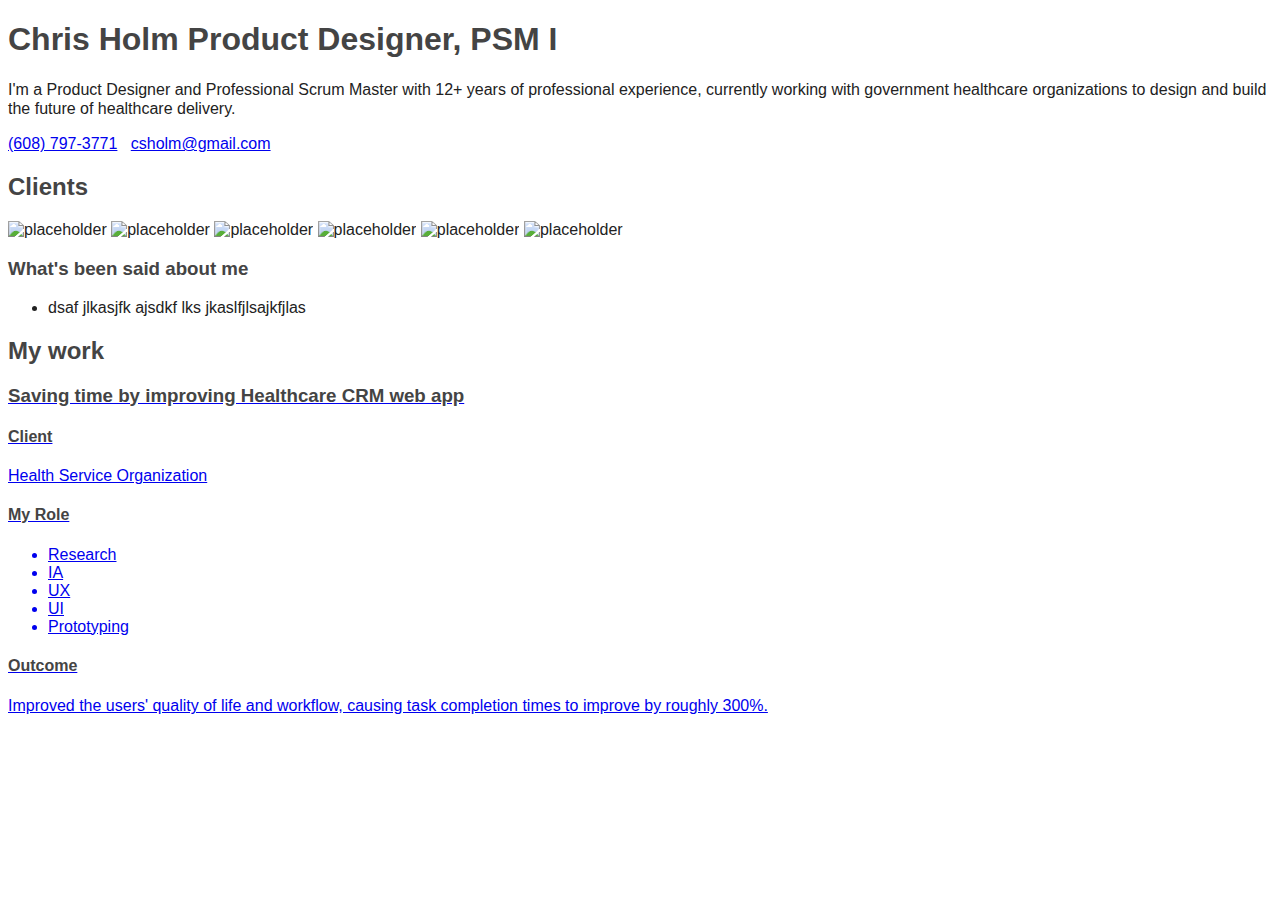
==== index.html @ 57f51cd5 "content updates" ====
<!DOCTYPE html>
<html lang="en">

<head>
    <meta charset="UTF-8">
    <meta http-equiv="X-UA-Compatible" content="IE=edge">
    <meta name="viewport" content="width=device-width, initial-scale=1.0">
    <title>C.S. Holm Designs</title>

    <link rel="stylesheet" href="css/styles.css">


</head>

<body>


    <header>

        <h1>
            Chris Holm
            <span class="sub-heading">
                Product Designer, PSM I
            </span>
        </h1>

        <p>
            I'm a Product Designer and Professional Scrum Master with 12+ years of professional experience, currently working with government healthcare organizations to design and build the future of healthcare delivery.
        </p>



        <p class="contact">
            <a href="tel:6087973771">(608) 797-3771</a>
            &nbsp;
            <a href="mailto:csholm@gmail.com">csholm@gmail.com</a>
        </p>

    </header>


    <main>

        <section>

            <h2>
                Clients
            </h2>

            <div class="imgs-container">
                <img src="https://via.placeholder.com/200x40" alt="placeholder">

                <img src="https://via.placeholder.com/200x40" alt="placeholder">

                <img src="https://via.placeholder.com/200x40" alt="placeholder">

                <img src="https://via.placeholder.com/200x40" alt="placeholder">

                <img src="https://via.placeholder.com/200x40" alt="placeholder">

                <img src="https://via.placeholder.com/200x40" alt="placeholder">
            </div>



            <h3>
                What's been said about me
            </h3>

            <div class="testimonials">

                <ul>
                    <li>dsaf jlkasjfk ajsdkf lks jkaslfjlsajkfjlas</li>
                </ul>

            </div>


        </section>


        <section>

            <h2>
                My work
            </h2>


            <article class="card">
                <a href="/post" aria-label="Title of post">
                    <div class="flex">

                        <div class="card-img">
                        
                            
                        </div>


                        <div class="card-content">

                            <h3>
                                Saving time by improving Healthcare CRM web app
                            </h3>

                            <h4>
                                Client
                            </h4>
                            <span class="sub-heading">
                                Health Service Organization
                            </span>


                            <h4>
                                My Role
                            </h4>


                            <ul>
                                <li>
                                    Research
                                </li>

                                <li>
                                    IA
                                </li>

                                <li>
                                    UX
                                </li>

                                <li>
                                    UI
                                </li>

                                <li>
                                    Prototyping
                                </li>
                            </ul>

                            <h4>
                                Outcome
                            </h4>

                            <p>
                                Improved the users' quality of life and workflow, causing task completion times to
                                improve
                                by roughly 300%.

                            </p>
                        </div>

                    </div>

                </a>
            </article>


        </section>




    </main>
</body>

</html>
---- css/styles.css ----
html {
  font-size: 16px;
  font-family: "Gill Sans", "Gill Sans MT", Calibri, "Trebuchet MS", sans-serif;
  color: #222222;
}

h1 {
  color: #444444;
}

h2 {
  color: #444444;
}

h3 {
  color: #444444;
}

h4 {
  color: #444444;
}

h5 {
  color: #444444;
}

h6 {
  color: #444444;
}

p {
  font-size: 1rem;
  line-height: 1.2;
}

.role {
  font-size: 1rem;
  line-height: 1.2;
  display: block;
}/*# sourceMappingURL=styles.css.map */
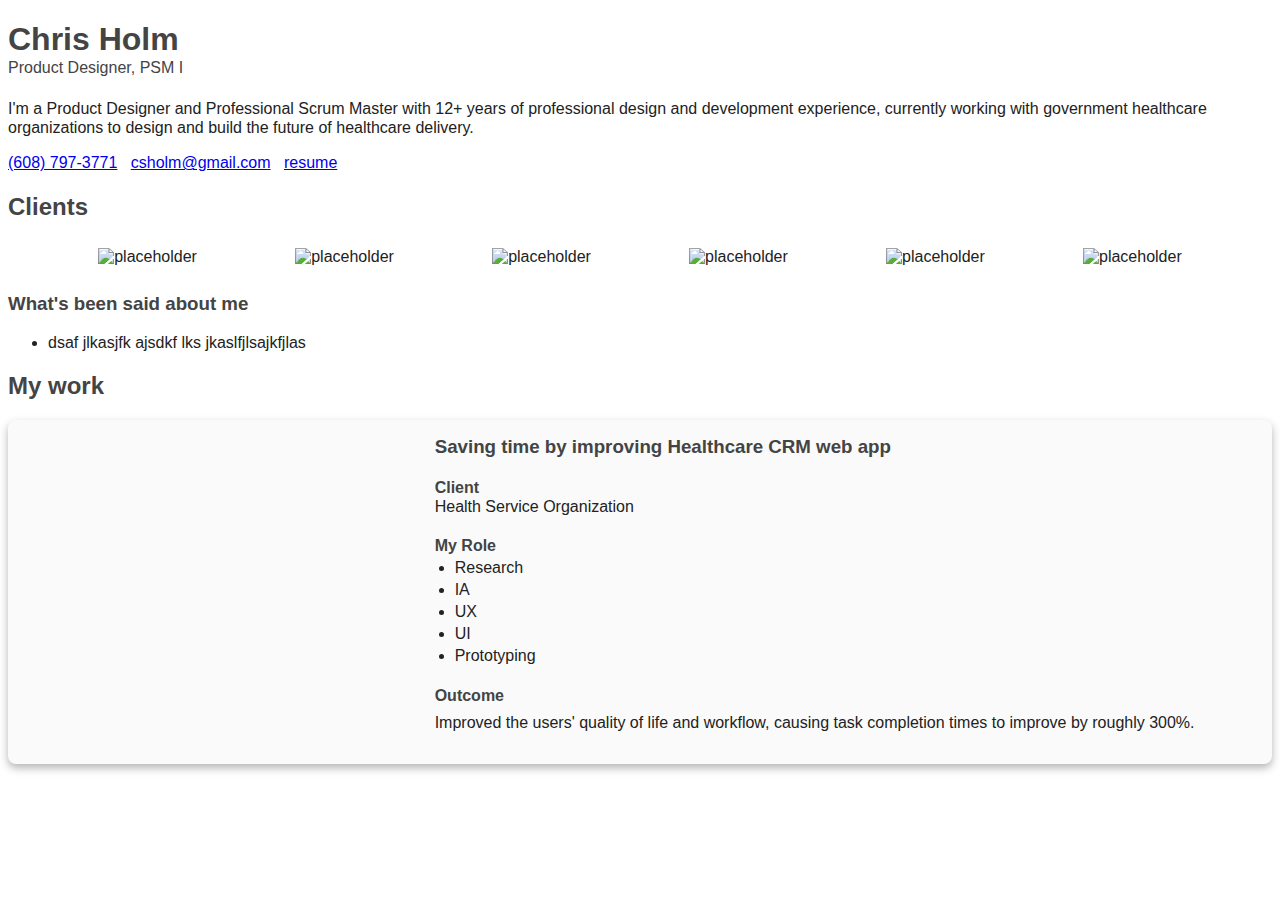
==== commit 6f43a63f: "updates" ====
--- a/index.html
+++ b/index.html
@@ -25,7 +25,7 @@
         </h1>
 
         <p>
-            I'm a Product Designer and Professional Scrum Master with 12+ years of professional experience, currently working with government healthcare organizations to design and build the future of healthcare delivery.
+            I'm a Product Designer and Professional Scrum Master with 12+ years of professional design and development experience, currently working with government healthcare organizations to design and build the future of healthcare delivery.
         </p>
 
 
@@ -34,6 +34,8 @@
             <a href="tel:6087973771">(608) 797-3771</a>
             &nbsp;
             <a href="mailto:csholm@gmail.com">csholm@gmail.com</a>
+            &nbsp;
+            <a href="#">resume</a>
         </p>
 
     </header>
@@ -47,7 +49,7 @@
                 Clients
             </h2>
 
-            <div class="imgs-container">
+            <div class="img-container">
                 <img src="https://via.placeholder.com/200x40" alt="placeholder">
 
                 <img src="https://via.placeholder.com/200x40" alt="placeholder">
@@ -88,11 +90,11 @@
 
             <article class="card">
                 <a href="/post" aria-label="Title of post">
-                    <div class="flex">
+                    <div class="flex-row">
 
                         <div class="card-img">
-                        
-                            
+
+
                         </div>
 
 
--- a/css/styles.css
+++ b/css/styles.css
@@ -6,26 +6,37 @@
 
 h1 {
   color: #444444;
+  font-weight: 600;
 }
 
 h2 {
   color: #444444;
+  font-weight: 600;
 }
 
 h3 {
   color: #444444;
+  font-weight: 600;
 }
 
 h4 {
   color: #444444;
+  font-weight: 600;
 }
 
 h5 {
   color: #444444;
+  font-weight: 600;
 }
 
 h6 {
   color: #444444;
+  font-weight: 600;
+}
+
+.flex-row {
+  display: flex;
+  flex-direction: row;
 }
 
 p {
@@ -33,8 +44,68 @@
   line-height: 1.2;
 }
 
-.role {
+.sub-heading {
   font-size: 1rem;
   line-height: 1.2;
   display: block;
+  font-weight: 400;
+}
+
+.card {
+  background-color: #fafafa;
+  box-shadow: 0px 4px 8px 0px rgba(68, 68, 68, 0.4);
+  transition: box-shadow 300ms;
+  border-radius: 0.5rem;
+}
+.card:hover, .card:focus {
+  box-shadow: 0px 8px 16px 4px rgba(68, 68, 68, 0.4);
+}
+.card .card-content {
+  padding: 1rem;
+  flex: 2;
+}
+.card .card-img {
+  flex: 1;
+  background-image: url("https://via.placeholder.com/200");
+  background-size: cover;
+  background-position: center;
+  height: auto;
+}
+.card a {
+  text-decoration: none;
+  color: #222222;
+}
+.card h3 {
+  margin: 0;
+}
+.card h4 {
+  margin-bottom: 0;
+}
+.card ul {
+  margin-top: 0;
+  padding-left: 1.25rem;
+}
+.card li {
+  margin: 0.25rem 0;
+}
+.card p {
+  margin-top: 0.5rem;
+}
+@media screen and (max-width: 540px) {
+  .card .flex-row {
+    flex-direction: column;
+  }
+  .card .card-img {
+    height: 200px;
+    flex: none;
+  }
+}
+
+.img-container {
+  display: flex;
+  justify-content: space-evenly;
+  flex-wrap: wrap;
+}
+.img-container img {
+  margin: 0.5rem;
 }/*# sourceMappingURL=styles.css.map */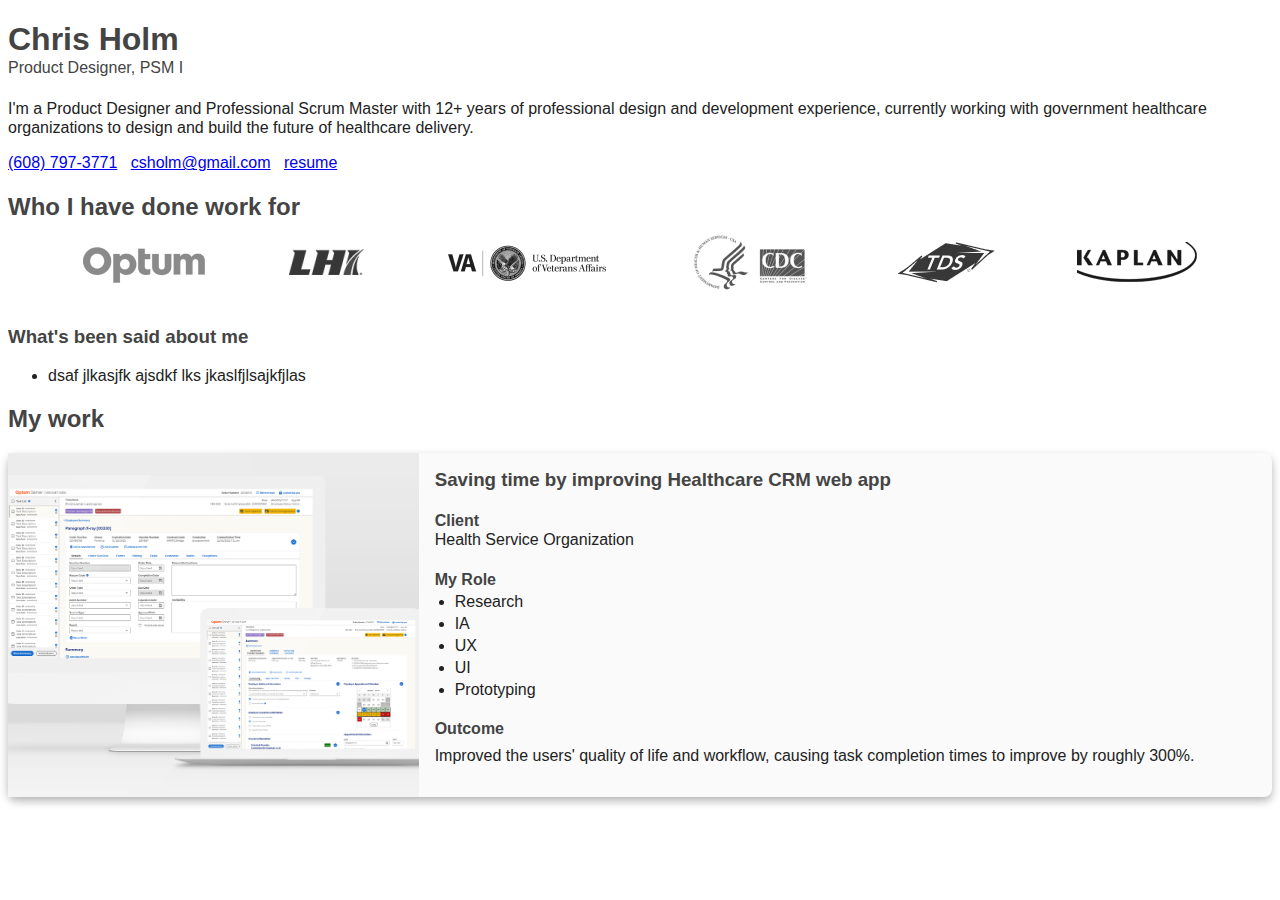
==== commit a99acc63: "added images" ====
--- a/index.html
+++ b/index.html
@@ -45,22 +45,41 @@
 
         <section>
 
-            <h2>
-                Clients
+            <h2 class="mb-0">
+                Who I have done work for
             </h2>
 
             <div class="img-container">
-                <img src="https://via.placeholder.com/200x40" alt="placeholder">
+                <div>
 
-                <img src="https://via.placeholder.com/200x40" alt="placeholder">
+                    <img src="images\Optum.png" alt="Optum">
+                </div>
 
-                <img src="https://via.placeholder.com/200x40" alt="placeholder">
+                <div>
 
-                <img src="https://via.placeholder.com/200x40" alt="placeholder">
+                    <img src="images\lhi.png" alt="LHI">
+                </div>
 
-                <img src="https://via.placeholder.com/200x40" alt="placeholder">
+                <div>
 
-                <img src="https://via.placeholder.com/200x40" alt="placeholder">
+                    <img src="images\VA.png" alt="U.S. Department of Veterans Affairs">
+                </div>
+
+                <div>
+
+                    <img src="images\CDC.png" alt="Center For Disease Control and Prevention">
+                </div>
+
+                <div>
+
+                    <img src="images\tds.png" alt="TDS">
+                </div>
+
+                <div>
+
+                    
+                    <img src="images\kaplan.png" alt="Kaplan">
+                </div>
             </div>
 
 
--- a/css/styles.css
+++ b/css/styles.css
@@ -66,7 +66,7 @@
 }
 .card .card-img {
   flex: 1;
-  background-image: url("https://via.placeholder.com/200");
+  background-image: url("/images/mnw-card.png");
   background-size: cover;
   background-position: center;
   height: auto;
@@ -104,8 +104,15 @@
 .img-container {
   display: flex;
   justify-content: space-evenly;
+  align-items: center;
   flex-wrap: wrap;
 }
 .img-container img {
   margin: 0.5rem;
+  width: auto;
+  height: auto;
+}
+
+.mb-0 {
+  margin-bottom: 0;
 }/*# sourceMappingURL=styles.css.map */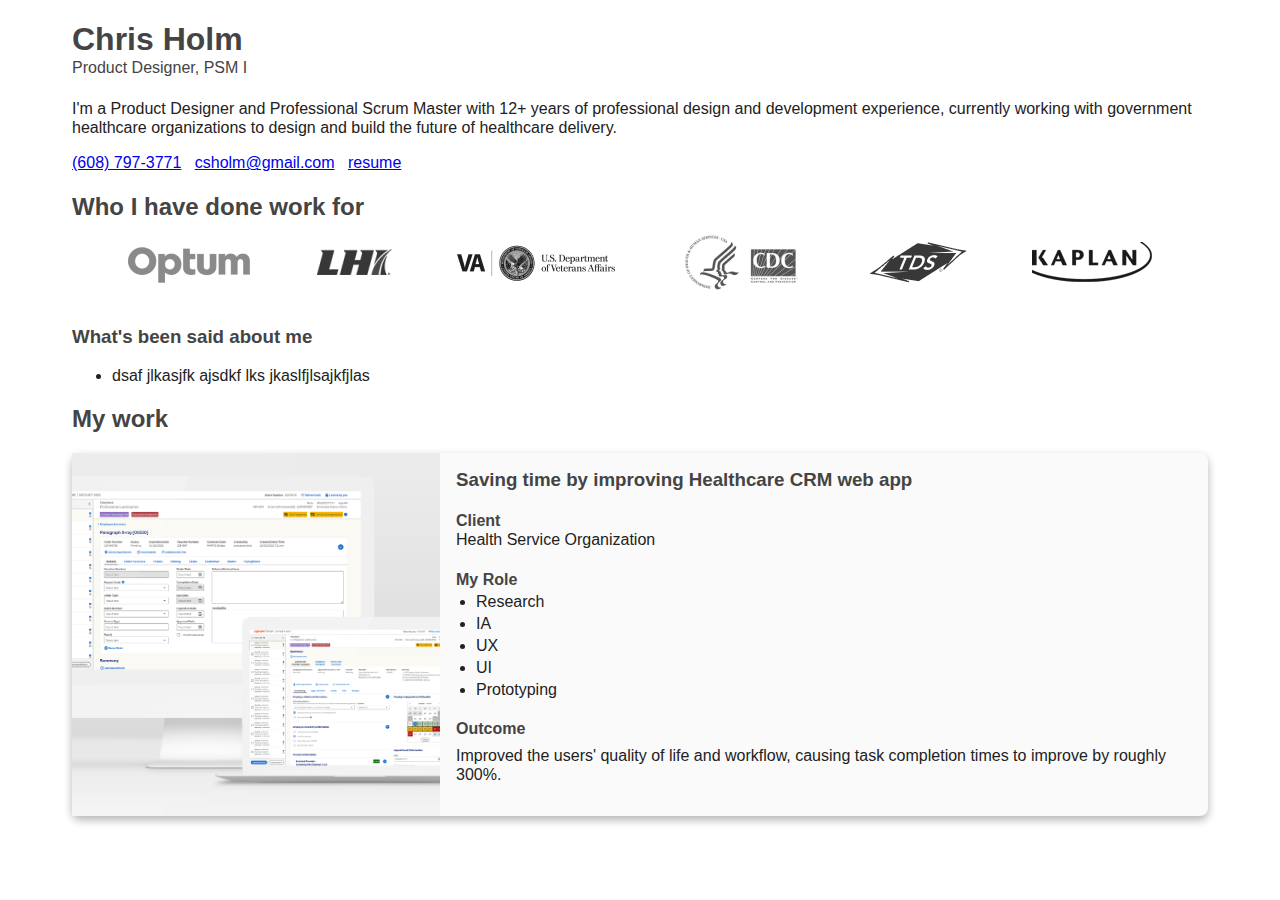
==== commit 76f1c5f5: "tweek" ====
--- a/index.html
+++ b/index.html
@@ -108,7 +108,7 @@
 
 
             <article class="card">
-                <a href="/post" aria-label="Title of post">
+                <a href="#" aria-label="Title of post">
                     <div class="flex-row">
 
                         <div class="card-img">
--- a/css/styles.css
+++ b/css/styles.css
@@ -2,6 +2,10 @@
   font-size: 16px;
   font-family: "Gill Sans", "Gill Sans MT", Calibri, "Trebuchet MS", sans-serif;
   color: #222222;
+}
+
+header, main {
+  padding: 0 4rem;
 }
 
 h1 {
@@ -66,7 +70,7 @@
 }
 .card .card-img {
   flex: 1;
-  background-image: url("/images/mnw-card.png");
+  background-image: url("../images/mnw-card.png");
   background-size: cover;
   background-position: center;
   height: auto;
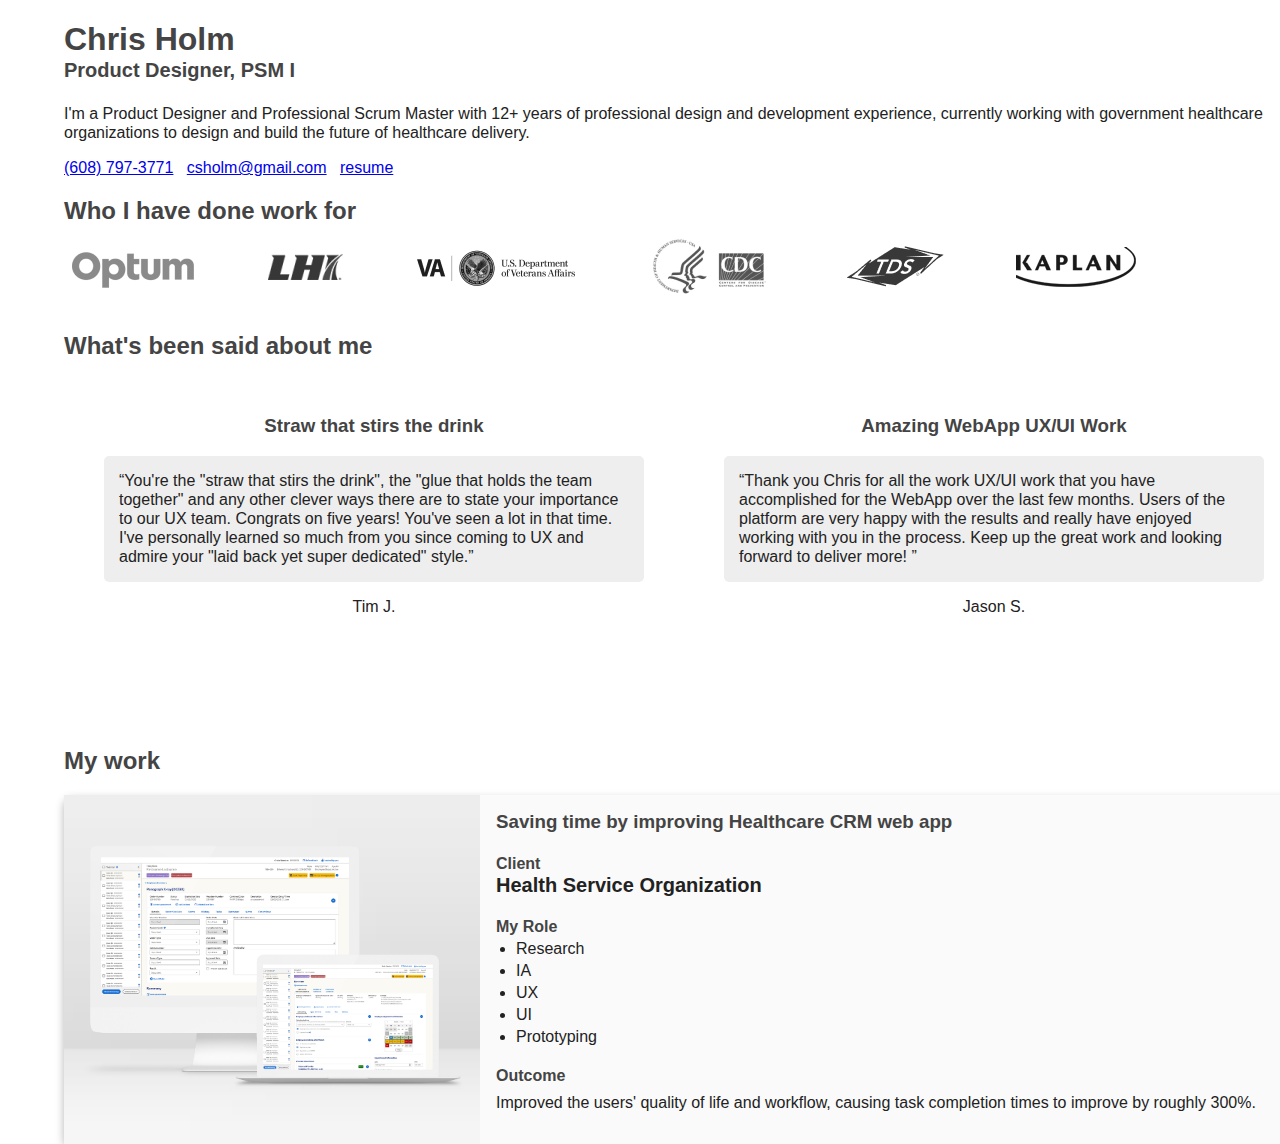
==== commit f0db6be9: "add testimonials" ====
--- a/index.html
+++ b/index.html
@@ -25,7 +25,9 @@
         </h1>
 
         <p>
-            I'm a Product Designer and Professional Scrum Master with 12+ years of professional design and development experience, currently working with government healthcare organizations to design and build the future of healthcare delivery.
+            I'm a Product Designer and Professional Scrum Master with 12+ years of professional design and development
+            experience, currently working with government healthcare organizations to design and build the future of
+            healthcare delivery.
         </p>
 
 
@@ -77,22 +79,225 @@
 
                 <div>
 
-                    
+
                     <img src="images\kaplan.png" alt="Kaplan">
                 </div>
             </div>
 
 
-
-            <h3>
+            </section>
+
+            <section>
+
+            <h2>
                 What's been said about me
-            </h3>
-
-            <div class="testimonials">
-
-                <ul>
-                    <li>dsaf jlkasjfk ajsdkf lks jkaslfjlsajkfjlas</li>
-                </ul>
+            </h2>
+
+            <div class="testimonial-container">
+
+
+                <figure>
+                    <blockquote>
+                        <h3>Straw that stirs the drink</h3>
+
+                        <p>You're the "straw that stirs the drink", the "glue that holds the team together" and any
+                            other clever ways there are to state your importance to our UX team. Congrats on five years!
+                            You've seen a lot in that time. I've personally learned so much from you since coming to UX
+                            and admire your "laid back yet super dedicated" style.</p>
+                    </blockquote>
+                    <figcaption>Tim J.</figcaption>
+                </figure>
+
+                <figure>
+                    <blockquote>
+
+                        <h3>Amazing WebApp UX/UI Work</h3>
+
+                        <p>Thank you Chris for all the work UX/UI work that you have accomplished for the WebApp over
+                            the last few months. Users of the platform are very happy with the results and really have
+                            enjoyed working with you in the process. Keep up the great work and looking forward to
+                            deliver more!
+                        </p>
+                    </blockquote>
+                    <figcaption>Jason S.</figcaption>
+                </figure>
+
+                <figure>
+                    <blockquote>
+
+                        <h3>Uplifting
+                        </h3>
+
+                        <p>Thanks, Chris, for uplifting the departments' morale, for pushing the boundaries of our
+                            Worksheets, and for being willing to answer questions. You’re an irreplaceable asset to the
+                            UX team and I look forward to learning from you more in the future.
+
+                        </p>
+                    </blockquote>
+                    <figcaption>Rachel R</figcaption>
+                </figure>
+
+
+                <figure>
+                    <blockquote>
+
+                        <h3>Great job on the Execetive dashboard!
+
+                        </h3>
+
+                        <p>
+                            Thank you for the work to get us to today's milestone review with Patty. It went great
+                            thanks to your work and collaboration. Especially want to call out your persistence and
+                            ability to make progress at times when we weren't sure of requirements or next steps.
+                            Appreciate the hard work -- and especially the teamwork. Thank you and have a good holiday!
+
+                        </p>
+                    </blockquote>
+                    <figcaption>Padmini C.</figcaption>
+                </figure>
+
+
+
+                <figure>
+                    <blockquote>
+
+                        <h3>Has knowledge and willing to share.</h3>
+
+                        <p>
+                            Chris has been crucial for the UX team in onboarding and acclimating us to the culture of
+                            LHI. He is a great resource for all of our questions related to the Portals and processes of
+                            the company. He has solid relationships with leadership and includes any relevant info to
+                            our team, that we would otherwise not be aware of. His candor, openness to listening to the
+                            team with new ideas is much appreciated. Raised hands to Chris!
+                        </p>
+                    </blockquote>
+                    <figcaption>Rae M.</figcaption>
+                </figure>
+
+
+
+                
+                <figure>
+                    <blockquote>
+
+                        <h3>Commitment to Colleagues</h3>
+
+                        <p>
+                            Chris was eager to jump in and lend a helping hand when I began to identify digital communication enhancements for one of our contracts. He was not the accountable UX designer assigned to the work, but was willing to bring his top-notch UX/UI and contract knowledge to the table without hesitation. He went even further to follow-up with suggested tools that will aid in my research to enhance our communication data. While working together it was apparent Chris had the end user top of mind in addition to being a reliable and supportive colleague. Thank you Chris for your help, dedication to the organization, and collaboration! You made a new comer feel very welcome.
+                        </p>
+                    </blockquote>
+                    <figcaption>Hailee L.</figcaption>
+                </figure>
+
+
+                <figure>
+                    <blockquote>
+
+                        <h3>Facilitating Innovation</h3>
+
+                        <p>
+                            Chris, I don't think the Rebid team could have defined their completely revamped process for managing cases without you there to facilitate the workshop. You spent 4 days in a room with 15-20 people and managed to wireframe a brand new interface for them to use only a couple days later. Thank you for the amazing work!
+
+                        </p>
+                    </blockquote>
+                    <figcaption>LIZ B.</figcaption>
+                </figure>
+
+
+                <figure>
+                    <blockquote>
+
+                        <h3>An absolute work horse and fountain of knowledge!</h3>
+
+                        <p>
+                            I don't know what I would have done the last four months without Chris. Four new team members (new to the company) were added to the UX team since March and despite being responsible for a few different products, Chris never shied away from sharing his knowledge or mentoring anyone one-on-one. On top of that, he had to take on the workload of two senior members--increasing his product total to six or so. Despite everything, Chris is STILL producing high quality work. Thank you for all that you've done Chris! The team and I appreciate it!
+                        </p>
+                    </blockquote>
+                    <figcaption>Liz B.</figcaption>
+                </figure> 
+
+
+
+                
+                <figure>
+                    <blockquote>
+
+                        <h3>Excellent Solutioning and Turn Around</h3>
+
+                        <p>
+                            Chris killed it on external 508 auditor findings. Under a tight turn around time, he mocked up new LHI.Care Dashboard Cards and a game plan to then discuss with the external auditor. Chris came prepared to discuss the User Experience behind our new mockup. The meeting went extremely well in part to Chris. There was a little back and forth with the auditor, a solution was identified that made everyone happy and gave our team a clear path forward to update our 508 compliance findings. Because of Chris' articulate explanation of the User Experience behind our site and his professionalism, the meeting went exceptionally well.
+                        </p>
+                    </blockquote>
+                    <figcaption>James K.</figcaption>
+                </figure> 
+
+
+                <figure>
+                    <blockquote>
+
+                        <h3>Helping drive value across teams</h3>
+
+                        <p>
+                            Chris plays a pivotal role in the UX design team's sprint process and helps drive value with the example he sets for others on the team. He is always looking for ways to improve his own work process and deliverables while also improving how the team gets work done. I appreciate the shadow that Chris casts across our team and beyond, and can see the positive impact it has on others.
+                        </p>
+                    </blockquote>
+                    <figcaption>David S.</figcaption>
+                </figure> 
+
+
+                <figure>
+                    <blockquote>
+
+                        <h3>Always stepping up to the challenge</h3>
+
+                        <p>
+                            Thank you Chris for going above and beyond, and putting in the extra time to prop up the CCN Provider Reimagine project from a UX/UI standpoint. Without delay, Chris jumped into the project, met with team members, and produced deliverables that will allow the team to continue to progress at a rapid pace. Chris's tremendous skill as a UX/UI professional is matched by his integrity, and he always proves himself (often very quickly, such as in this case) a valued member of any team he is on.
+                        </p>
+                    </blockquote>
+                    <figcaption>David S.</figcaption>
+                </figure>  
+
+
+                <figure>
+                    <blockquote>
+
+                        <h3>Incredible UX Work</h3>
+
+                        <p>
+                            Chris really knocked it out of the park with some amazing UX mockups delivered super quickly. We were in a really rough spot with the Provider Reimagine project with well over one hundred storypoints to build this sprint, but almost no UX framework to build off of. Chris jumped in on the project, collaborated with us on what was needed, and then delivered several extremely high quality mockups before the weekend. Our developers now have a very solid guideline to build towards, and I believe our users will be quite happy with the results.
+                        </p>
+                    </blockquote>
+                    <figcaption>Adam S.</figcaption>
+                </figure>  
+
+
+                <figure>
+                    <blockquote>
+
+                        <h3>Thank you Chris!</h3>
+
+                        <p>
+                            Thank you for all of the time you have invested in the VACCN Reimagine Provider Web App. Not only did you update all the views to match what has been built over the last two sprints but also sat in numerous meetings to get new mock ups prepped for this next sprint. We are so happy to have you on the team and all the innovative ideas that you are bringing to make the web app look sharp. Thank you Chris!
+                        </p>
+                    </blockquote>
+                    <figcaption>Heather V.</figcaption>
+                </figure>  
+
+
+
+
+
+
+ 
+
+
+
+
+
+
+
+
+
 
             </div>
 
--- a/css/styles.css
+++ b/css/styles.css
@@ -1,38 +1,34 @@
+@charset "UTF-8";
 html {
   font-size: 16px;
   font-family: "Gill Sans", "Gill Sans MT", Calibri, "Trebuchet MS", sans-serif;
   color: #222222;
 }
 
-header, main {
+body {
+  margin: 0 auto;
+  width: -webkit-fit-content;
+  width: -moz-fit-content;
+  width: fit-content;
+}
+
+header,
+main {
+  max-width: 1280px;
   padding: 0 4rem;
 }
-
-h1 {
-  color: #444444;
-  font-weight: 600;
+@media screen and (max-width: 540px) {
+  header,
+main {
+    padding: 0 2rem;
+  }
 }
 
-h2 {
-  color: #444444;
-  font-weight: 600;
-}
-
-h3 {
-  color: #444444;
-  font-weight: 600;
-}
-
-h4 {
-  color: #444444;
-  font-weight: 600;
-}
-
-h5 {
-  color: #444444;
-  font-weight: 600;
-}
-
+h1,
+h2,
+h3,
+h4,
+h5,
 h6 {
   color: #444444;
   font-weight: 600;
@@ -49,10 +45,10 @@
 }
 
 .sub-heading {
-  font-size: 1rem;
+  font-size: 1.25rem;
   line-height: 1.2;
   display: block;
-  font-weight: 400;
+  font-weight: 600;
 }
 
 .card {
@@ -106,8 +102,9 @@
 }
 
 .img-container {
+  max-width: 1080px;
   display: flex;
-  justify-content: space-evenly;
+  justify-content: space-between;
   align-items: center;
   flex-wrap: wrap;
 }
@@ -116,7 +113,47 @@
   width: auto;
   height: auto;
 }
+@media screen and (max-width: 540px) {
+  .img-container {
+    justify-content: space-evenly;
+  }
+}
 
 .mb-0 {
   margin-bottom: 0;
+}
+
+blockquote {
+  margin: 0;
+}
+blockquote h2,
+blockquote h3 {
+  text-align: center;
+}
+
+blockquote p {
+  padding: 15px;
+  background: #eee;
+  border-radius: 5px;
+}
+
+blockquote p::before {
+  content: "“";
+}
+
+blockquote p::after {
+  content: "”";
+}
+
+figcaption {
+  text-align: center;
+}
+
+.testimonial-container {
+  display: flex;
+  overflow-y: auto;
+}
+.testimonial-container figure {
+  width: 100%;
+  min-width: 540px;
 }/*# sourceMappingURL=styles.css.map */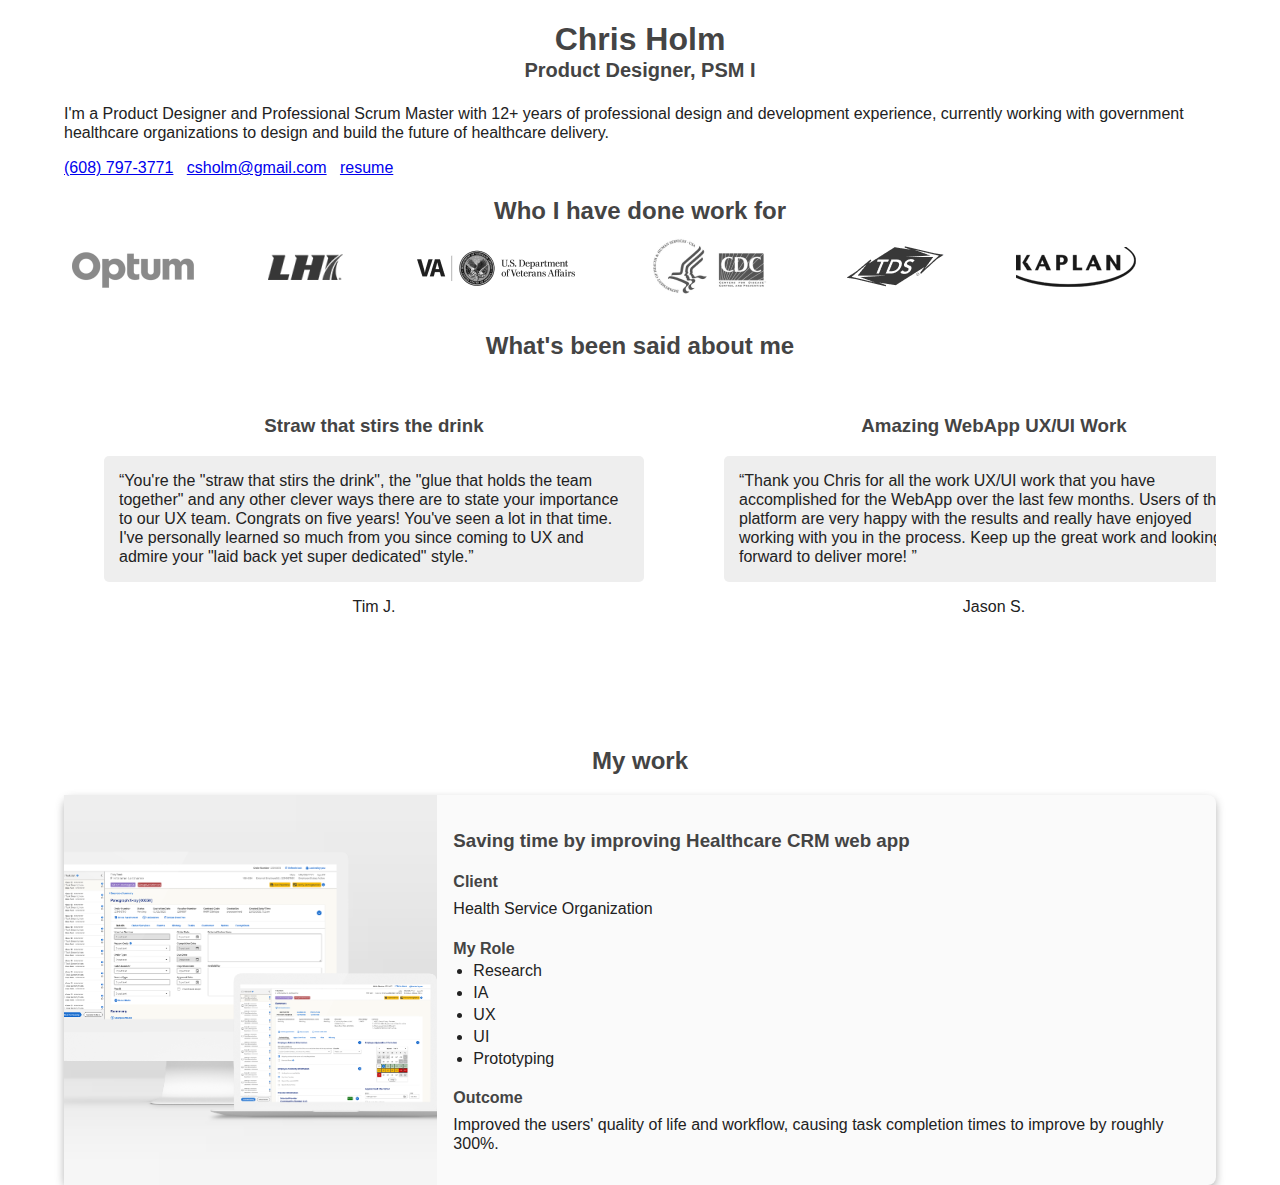
==== commit f2c4aca7: "fixed body style" ====
--- a/index.html
+++ b/index.html
@@ -85,9 +85,9 @@
             </div>
 
 
-            </section>
-
-            <section>
+        </section>
+
+        <section>
 
             <h2>
                 What's been said about me
@@ -176,14 +176,21 @@
 
 
 
-                
+
                 <figure>
                     <blockquote>
 
                         <h3>Commitment to Colleagues</h3>
 
                         <p>
-                            Chris was eager to jump in and lend a helping hand when I began to identify digital communication enhancements for one of our contracts. He was not the accountable UX designer assigned to the work, but was willing to bring his top-notch UX/UI and contract knowledge to the table without hesitation. He went even further to follow-up with suggested tools that will aid in my research to enhance our communication data. While working together it was apparent Chris had the end user top of mind in addition to being a reliable and supportive colleague. Thank you Chris for your help, dedication to the organization, and collaboration! You made a new comer feel very welcome.
+                            Chris was eager to jump in and lend a helping hand when I began to identify digital
+                            communication enhancements for one of our contracts. He was not the accountable UX designer
+                            assigned to the work, but was willing to bring his top-notch UX/UI and contract knowledge to
+                            the table without hesitation. He went even further to follow-up with suggested tools that
+                            will aid in my research to enhance our communication data. While working together it was
+                            apparent Chris had the end user top of mind in addition to being a reliable and supportive
+                            colleague. Thank you Chris for your help, dedication to the organization, and collaboration!
+                            You made a new comer feel very welcome.
                         </p>
                     </blockquote>
                     <figcaption>Hailee L.</figcaption>
@@ -196,7 +203,10 @@
                         <h3>Facilitating Innovation</h3>
 
                         <p>
-                            Chris, I don't think the Rebid team could have defined their completely revamped process for managing cases without you there to facilitate the workshop. You spent 4 days in a room with 15-20 people and managed to wireframe a brand new interface for them to use only a couple days later. Thank you for the amazing work!
+                            Chris, I don't think the Rebid team could have defined their completely revamped process for
+                            managing cases without you there to facilitate the workshop. You spent 4 days in a room with
+                            15-20 people and managed to wireframe a brand new interface for them to use only a couple
+                            days later. Thank you for the amazing work!
 
                         </p>
                     </blockquote>
@@ -210,26 +220,38 @@
                         <h3>An absolute work horse and fountain of knowledge!</h3>
 
                         <p>
-                            I don't know what I would have done the last four months without Chris. Four new team members (new to the company) were added to the UX team since March and despite being responsible for a few different products, Chris never shied away from sharing his knowledge or mentoring anyone one-on-one. On top of that, he had to take on the workload of two senior members--increasing his product total to six or so. Despite everything, Chris is STILL producing high quality work. Thank you for all that you've done Chris! The team and I appreciate it!
+                            I don't know what I would have done the last four months without Chris. Four new team
+                            members (new to the company) were added to the UX team since March and despite being
+                            responsible for a few different products, Chris never shied away from sharing his knowledge
+                            or mentoring anyone one-on-one. On top of that, he had to take on the workload of two senior
+                            members--increasing his product total to six or so. Despite everything, Chris is STILL
+                            producing high quality work. Thank you for all that you've done Chris! The team and I
+                            appreciate it!
                         </p>
                     </blockquote>
                     <figcaption>Liz B.</figcaption>
-                </figure> 
-
-
-
-                
+                </figure>
+
+
+
+
                 <figure>
                     <blockquote>
 
                         <h3>Excellent Solutioning and Turn Around</h3>
 
                         <p>
-                            Chris killed it on external 508 auditor findings. Under a tight turn around time, he mocked up new LHI.Care Dashboard Cards and a game plan to then discuss with the external auditor. Chris came prepared to discuss the User Experience behind our new mockup. The meeting went extremely well in part to Chris. There was a little back and forth with the auditor, a solution was identified that made everyone happy and gave our team a clear path forward to update our 508 compliance findings. Because of Chris' articulate explanation of the User Experience behind our site and his professionalism, the meeting went exceptionally well.
+                            Chris killed it on external 508 auditor findings. Under a tight turn around time, he mocked
+                            up new LHI.Care Dashboard Cards and a game plan to then discuss with the external auditor.
+                            Chris came prepared to discuss the User Experience behind our new mockup. The meeting went
+                            extremely well in part to Chris. There was a little back and forth with the auditor, a
+                            solution was identified that made everyone happy and gave our team a clear path forward to
+                            update our 508 compliance findings. Because of Chris' articulate explanation of the User
+                            Experience behind our site and his professionalism, the meeting went exceptionally well.
                         </p>
                     </blockquote>
                     <figcaption>James K.</figcaption>
-                </figure> 
+                </figure>
 
 
                 <figure>
@@ -238,11 +260,15 @@
                         <h3>Helping drive value across teams</h3>
 
                         <p>
-                            Chris plays a pivotal role in the UX design team's sprint process and helps drive value with the example he sets for others on the team. He is always looking for ways to improve his own work process and deliverables while also improving how the team gets work done. I appreciate the shadow that Chris casts across our team and beyond, and can see the positive impact it has on others.
+                            Chris plays a pivotal role in the UX design team's sprint process and helps drive value with
+                            the example he sets for others on the team. He is always looking for ways to improve his own
+                            work process and deliverables while also improving how the team gets work done. I appreciate
+                            the shadow that Chris casts across our team and beyond, and can see the positive impact it
+                            has on others.
                         </p>
                     </blockquote>
                     <figcaption>David S.</figcaption>
-                </figure> 
+                </figure>
 
 
                 <figure>
@@ -251,11 +277,16 @@
                         <h3>Always stepping up to the challenge</h3>
 
                         <p>
-                            Thank you Chris for going above and beyond, and putting in the extra time to prop up the CCN Provider Reimagine project from a UX/UI standpoint. Without delay, Chris jumped into the project, met with team members, and produced deliverables that will allow the team to continue to progress at a rapid pace. Chris's tremendous skill as a UX/UI professional is matched by his integrity, and he always proves himself (often very quickly, such as in this case) a valued member of any team he is on.
+                            Thank you Chris for going above and beyond, and putting in the extra time to prop up the CCN
+                            Provider Reimagine project from a UX/UI standpoint. Without delay, Chris jumped into the
+                            project, met with team members, and produced deliverables that will allow the team to
+                            continue to progress at a rapid pace. Chris's tremendous skill as a UX/UI professional is
+                            matched by his integrity, and he always proves himself (often very quickly, such as in this
+                            case) a valued member of any team he is on.
                         </p>
                     </blockquote>
                     <figcaption>David S.</figcaption>
-                </figure>  
+                </figure>
 
 
                 <figure>
@@ -264,11 +295,17 @@
                         <h3>Incredible UX Work</h3>
 
                         <p>
-                            Chris really knocked it out of the park with some amazing UX mockups delivered super quickly. We were in a really rough spot with the Provider Reimagine project with well over one hundred storypoints to build this sprint, but almost no UX framework to build off of. Chris jumped in on the project, collaborated with us on what was needed, and then delivered several extremely high quality mockups before the weekend. Our developers now have a very solid guideline to build towards, and I believe our users will be quite happy with the results.
+                            Chris really knocked it out of the park with some amazing UX mockups delivered super
+                            quickly. We were in a really rough spot with the Provider Reimagine project with well over
+                            one hundred storypoints to build this sprint, but almost no UX framework to build off of.
+                            Chris jumped in on the project, collaborated with us on what was needed, and then delivered
+                            several extremely high quality mockups before the weekend. Our developers now have a very
+                            solid guideline to build towards, and I believe our users will be quite happy with the
+                            results.
                         </p>
                     </blockquote>
                     <figcaption>Adam S.</figcaption>
-                </figure>  
+                </figure>
 
 
                 <figure>
@@ -277,18 +314,22 @@
                         <h3>Thank you Chris!</h3>
 
                         <p>
-                            Thank you for all of the time you have invested in the VACCN Reimagine Provider Web App. Not only did you update all the views to match what has been built over the last two sprints but also sat in numerous meetings to get new mock ups prepped for this next sprint. We are so happy to have you on the team and all the innovative ideas that you are bringing to make the web app look sharp. Thank you Chris!
+                            Thank you for all of the time you have invested in the VACCN Reimagine Provider Web App. Not
+                            only did you update all the views to match what has been built over the last two sprints but
+                            also sat in numerous meetings to get new mock ups prepped for this next sprint. We are so
+                            happy to have you on the team and all the innovative ideas that you are bringing to make the
+                            web app look sharp. Thank you Chris!
                         </p>
                     </blockquote>
                     <figcaption>Heather V.</figcaption>
-                </figure>  
-
-
-
-
-
-
- 
+                </figure>
+
+
+
+
+
+
+
 
 
 
@@ -331,9 +372,9 @@
                             <h4>
                                 Client
                             </h4>
-                            <span class="sub-heading">
+                            <p>
                                 Health Service Organization
-                            </span>
+                            </p>
 
 
                             <h4>
--- a/css/styles.css
+++ b/css/styles.css
@@ -7,9 +7,6 @@
 
 body {
   margin: 0 auto;
-  width: -webkit-fit-content;
-  width: -moz-fit-content;
-  width: fit-content;
 }
 
 header,
@@ -32,6 +29,7 @@
 h6 {
   color: #444444;
   font-weight: 600;
+  text-align: center;
 }
 
 .flex-row {
@@ -75,11 +73,9 @@
   text-decoration: none;
   color: #222222;
 }
-.card h3 {
-  margin: 0;
-}
-.card h4 {
+.card h3, .card h4 {
   margin-bottom: 0;
+  text-align: left;
 }
 .card ul {
   margin-top: 0;
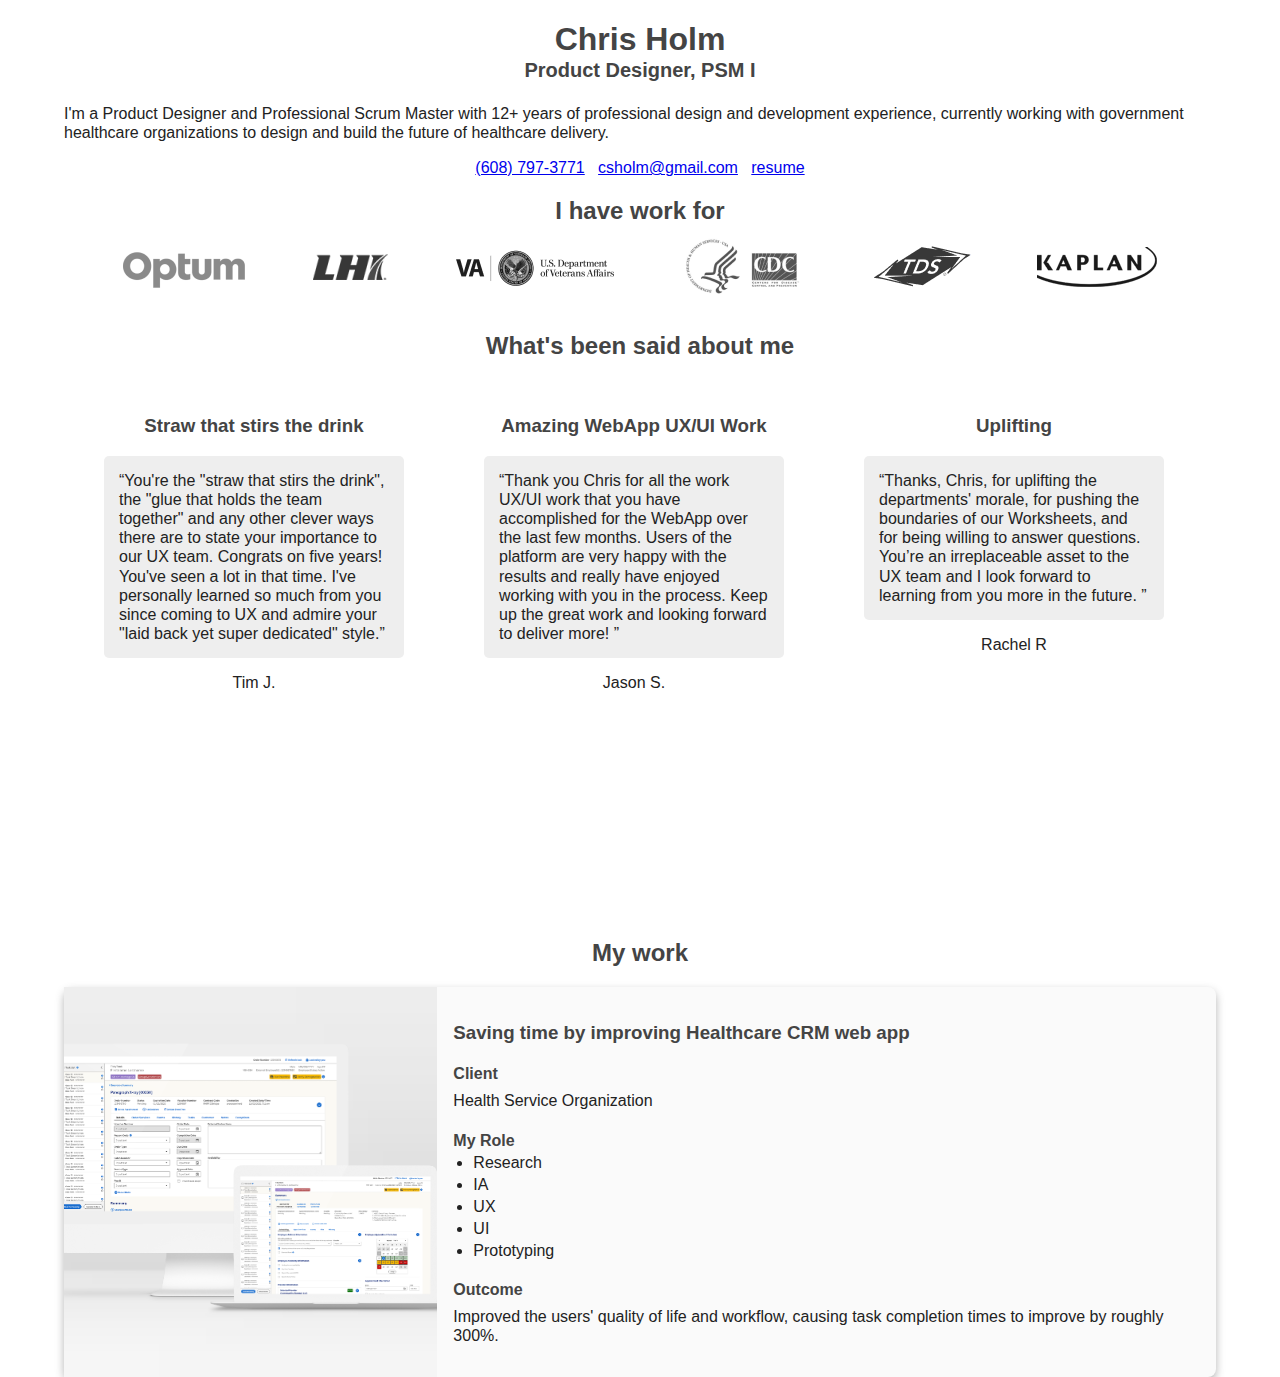
==== commit b194aea0: "added MNW page" ====
--- a/index.html
+++ b/index.html
@@ -48,7 +48,7 @@
         <section>
 
             <h2 class="mb-0">
-                Who I have done work for
+                I have work for
             </h2>
 
             <div class="img-container">
@@ -354,7 +354,7 @@
 
 
             <article class="card">
-                <a href="#" aria-label="Title of post">
+                <a href="mwn-case-study.html" aria-label=" Saving time by improving Healthcare CRM web app">
                     <div class="flex-row">
 
                         <div class="card-img">
--- a/css/styles.css
+++ b/css/styles.css
@@ -13,6 +13,7 @@
 main {
   max-width: 1280px;
   padding: 0 4rem;
+  margin: 0 auto;
 }
 @media screen and (max-width: 540px) {
   header,
@@ -98,9 +99,8 @@
 }
 
 .img-container {
-  max-width: 1080px;
   display: flex;
-  justify-content: space-between;
+  justify-content: space-evenly;
   align-items: center;
   flex-wrap: wrap;
 }
@@ -108,11 +108,6 @@
   margin: 0.5rem;
   width: auto;
   height: auto;
-}
-@media screen and (max-width: 540px) {
-  .img-container {
-    justify-content: space-evenly;
-  }
 }
 
 .mb-0 {
@@ -151,5 +146,18 @@
 }
 .testimonial-container figure {
   width: 100%;
-  min-width: 540px;
+  min-width: 300px;
+  max-width: 540px;
+}
+
+.contact {
+  text-align: center;
+}
+
+.hero {
+  flex: 1;
+  background-image: url("../images/mnw-card.png");
+  background-size: cover;
+  background-position: center;
+  height: auto;
 }/*# sourceMappingURL=styles.css.map */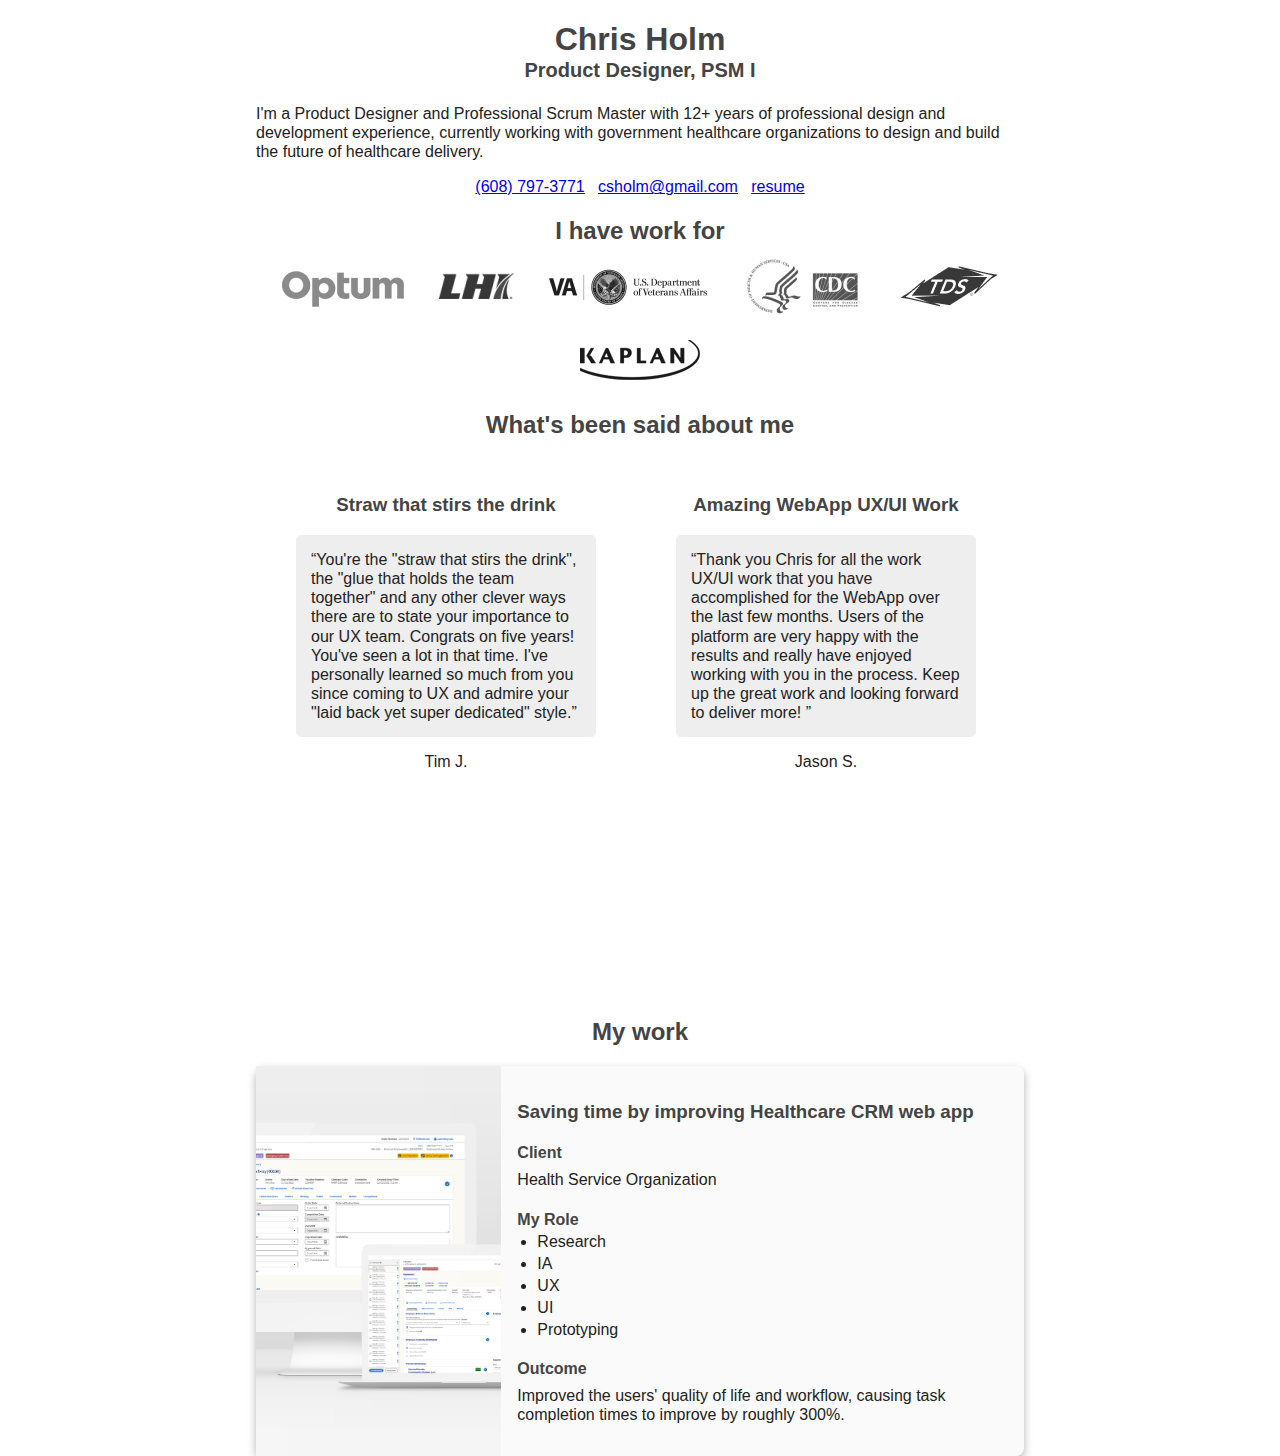
==== commit 79816483: "updates" ====
--- a/index.html
+++ b/index.html
@@ -54,33 +54,33 @@
             <div class="img-container">
                 <div>
 
-                    <img src="images\Optum.png" alt="Optum">
-                </div>
-
-                <div>
-
-                    <img src="images\lhi.png" alt="LHI">
-                </div>
-
-                <div>
-
-                    <img src="images\VA.png" alt="U.S. Department of Veterans Affairs">
-                </div>
-
-                <div>
-
-                    <img src="images\CDC.png" alt="Center For Disease Control and Prevention">
-                </div>
-
-                <div>
-
-                    <img src="images\tds.png" alt="TDS">
-                </div>
-
-                <div>
-
-
-                    <img src="images\kaplan.png" alt="Kaplan">
+                    <img src="images\client_logos\Optum.png" alt="Optum">
+                </div>
+
+                <div>
+
+                    <img src="images\client_logos\lhi.png" alt="LHI">
+                </div>
+
+                <div>
+
+                    <img src="images\client_logos\VA.png" alt="U.S. Department of Veterans Affairs">
+                </div>
+
+                <div>
+
+                    <img src="images\client_logos\CDC.png" alt="Center For Disease Control and Prevention">
+                </div>
+
+                <div>
+
+                    <img src="images\client_logos\tds.png" alt="TDS">
+                </div>
+
+                <div>
+
+
+                    <img src="images\client_logos\kaplan.png" alt="Kaplan">
                 </div>
             </div>
 
@@ -324,22 +324,6 @@
                     <figcaption>Heather V.</figcaption>
                 </figure>
 
-
-
-
-
-
-
-
-
-
-
-
-
-
-
-
-
             </div>
 
 
@@ -354,12 +338,10 @@
 
 
             <article class="card">
-                <a href="mwn-case-study.html" aria-label=" Saving time by improving Healthcare CRM web app">
+                <a href="mwn-case-study.html" aria-label="Saving time by improving Healthcare CRM web app">
                     <div class="flex-row">
 
                         <div class="card-img">
-
-
                         </div>
 
 
--- a/css/styles.css
+++ b/css/styles.css
@@ -11,7 +11,7 @@
 
 header,
 main {
-  max-width: 1280px;
+  max-width: 768px;
   padding: 0 4rem;
   margin: 0 auto;
 }
@@ -65,7 +65,7 @@
 }
 .card .card-img {
   flex: 1;
-  background-image: url("../images/mnw-card.png");
+  background-image: url("../images/MNW_CS/mnw-card.png");
   background-size: cover;
   background-position: center;
   height: auto;
@@ -156,8 +156,19 @@
 
 .hero {
   flex: 1;
-  background-image: url("../images/mnw-card.png");
+  background-image: url("../images/MNW_CS/mnw-card.png");
   background-size: cover;
   background-position: center;
   height: auto;
+}
+
+img {
+  max-width: 100%;
+  height: -webkit-fit-content;
+  height: -moz-fit-content;
+  height: fit-content;
+}
+
+.half-size {
+  max-width: 50%;
 }/*# sourceMappingURL=styles.css.map */